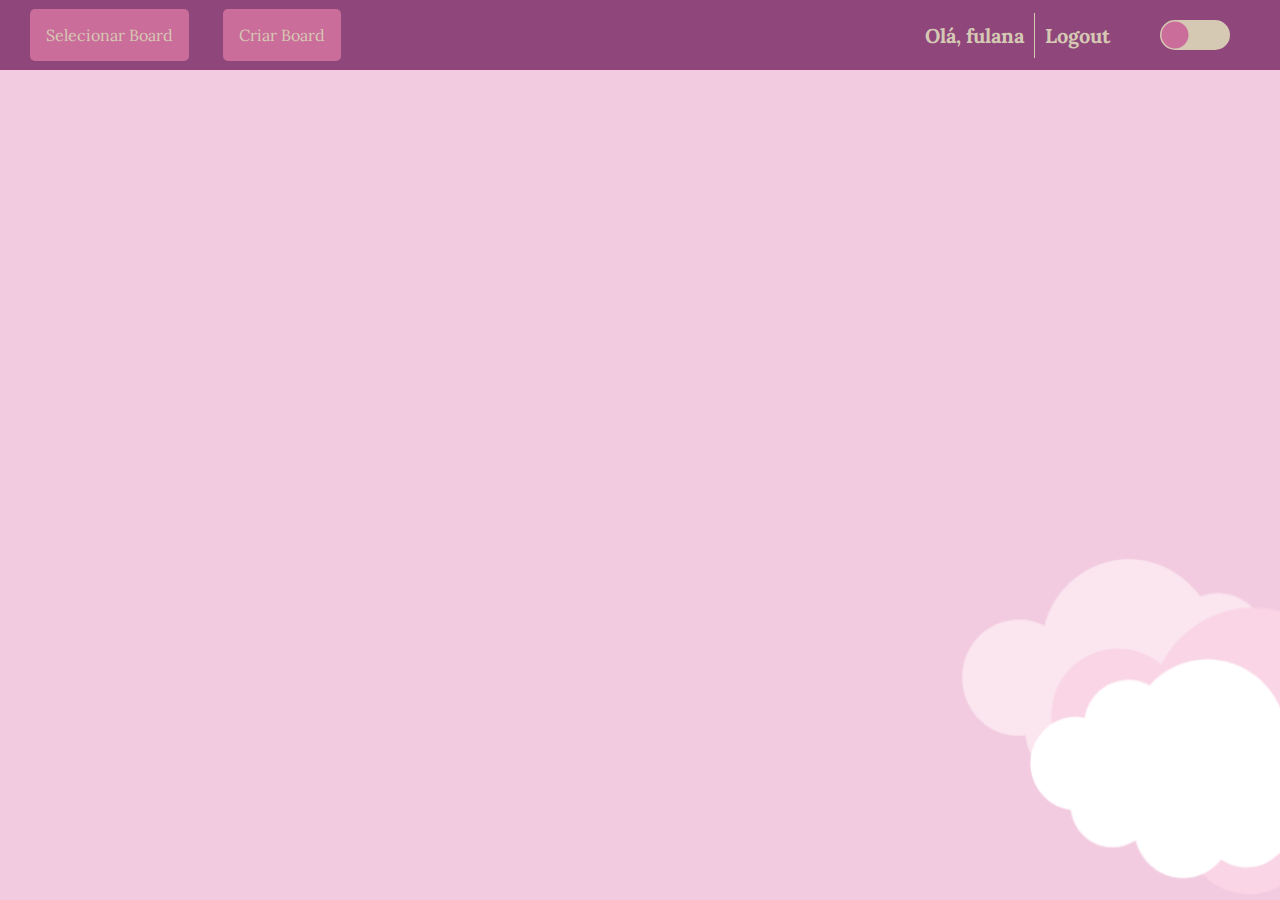
==== telas/taskBoard.html @ eb862b0d "função editar task" ====
<!DOCTYPE html>
<html lang="en">
  <head>
    <meta charset="UTF-8" />
    <meta name="viewport" content="width=device-width, initial-scale=1.0" />
    <title>TaskBoard</title>
    <link rel="stylesheet" href="/styles/global.css" />
  </head>
  <body>
    <header>
      <div class="container">
        <div class="dropdown" id="dropdown">
          <button
            class="dropbtn"
            id="dropbtn"
            type="button"
            data-bs-toggle="dropdown"
            aria-expanded="false"
          >
            Selecionar Board
          </button>
          <ul class="dropdown-content" id="dropdown-content">
            <li><a class="dropdown-item" href="#"></a></li>
          </ul>
        </div>
        <button class="dropbtn" id="openModal">Criar Board</button>
      </div>
      <div class="info-logout-darkmode" id="info-logout-darkmode">
        <p id="nomeFulana">Olá, fulana</p>
        <a onclick="logout()">Logout</a>
        <div class="trilho" id="trilho">
          <div class="indicador"></div>
        </div>
      </div>
    </header>
    <div id="modalCriarBoard" class="modal">
      <div class="modal-content">
        <h1>Crie uma nova board:</h1>
        <input
          type="text"
          id="boardName"
          class="card__title-input"
          name="name"
          placeholder="Nome da board"
        />
        <input
          type="text"
          id="boardDescription"
          class="card__title-input"
          name="name"
          placeholder="Descrição da board"
        />
        <button type="submit" id="submitBoard" class="add-card-btn">
          Criar Board
        </button>
      </div>
    </div>
    <div id="modalEditarTask" class="modal">
      <div class="modal-content">
        <h1>Edite sua task:</h1>
        <input
          type="text"
          id="editTaskName"
          class="card__title-input"
          name="name"
          placeholder="Nome da task"
        />
        <input
          type="text"
          id="editTaskDescription"
          class="card__title-input"
          name="name"
          placeholder="Descrição da task"
        />
        <button type="submit" id="editBoard" class="add-card-btn">
          Editar task
        </button>
      </div>
    </div>
    <main class="hidden">
      <section class="add-column">
        <button class="add-card-btn" id="excluirBoard">
          <i class="bi bi-trash3-fill" id="trash1"></i> Excluir Board
        </button>
        <button class="add-card-btn" id="adicionarColuna">
          <i class="bi bi-plus-lg"></i> Adicionar Coluna
        </button>
      </section>
      <div class="modal" id="formAdicionarColuna">
        <div class="modal-content">
          <h1>Crie uma nova coluna:</h1>
          <input
            class="card__title-input"
            id="submitColumnInput"
            type="text"
            placeholder="Digite o título da nova coluna"
            aria-label="Título da nova coluna"
          />
          <button id="submitColumnButton" class="add-card-btn">Adicionar</button>
        </div>
      </div>
      <section class="columns">
        <section class="column" id="column1">
          <div class="excluir">
            <h2 class="column__title" contenteditable="true" id="todo">
              To do
            </h2>
            <i class="bi bi-trash3-fill" id="trash1"></i>
          </div>
          <button class="add-card-btn" id="novatarefa1">Nova tarefa</button>
          <section class="column__cards"></section>
        </section>
      </section>
    </main>
    <script src="/js/taskBoard.js"></script>
  </body>
</html>
---- styles/global.css ----
@import url("https://fonts.googleapis.com/css2?family=Lora:ital,wght@0,400..700;1,400..700&family=Poppins:ital,wght@0,100;0,200;0,300;0,400;0,500;0,600;0,700;0,800;0,900;1,100;1,200;1,300;1,400;1,500;1,600;1,700;1,800;1,900&display=swap");
@import url("https://cdn.jsdelivr.net/npm/bootstrap-icons@1.11.3/font/bootstrap-icons.min.css");

* {
  margin: 0;
  padding: 0;
  box-sizing: border-box;
  font-family: "Lora", sans-serif;
}

body {
  min-height: 100vh;
  cursor: url(/imagem/cursor.png), pointer;
  background-color: #F2CBE0;
  background-image: url(/imagem/Design\ sem\ nome.png);
  background-size:cover;
}

main {
  user-select: none;
  display: flex;
  flex-direction: column;
  justify-content: flex-start;
  align-items: baseline;
  gap: 20px;
  overflow: auto;
  min-height: calc(100vh - 70px);
}

.hidden {
  display: none;
}

header {
  background-color: #8F477B;
  width: 100%;
  height: 70px;
  display: flex;
  flex-direction: row;
  justify-content: space-between;
  align-items: center;
}

.dropbtn {
  background-color: #CB6D9A;
  color:#d6c9b4;
  padding: 16px;
  font-size: 16px;
  border: none;
  cursor: url(/imagem/cursor2.png), pointer;  
  margin-left: 30px;
  border-radius: 5px;
}

.dropdown {
  position: relative;
  display: inline-block;
}

.dropdown-content {
  display: none;
  position: absolute;
  background-color:#CB6D9A;
  height: 70vh;
  border-radius: 5px;
  box-shadow: 0px 8px 16px 0px rgba(0, 0, 0, 0.2);
  z-index: 1;
  left: 0;
  list-style: none;
  overflow-x: hidden;
  overflow-y: scroll;
  user-select: none;
  margin-left: 10px;
  min-width: 200px;
}

.dropdown-content a {
  color:#d6c9b4;
  padding: 12px 16px;
  text-decoration: none;
  display: block;
  cursor: url(/imagem/cursor2.png), pointer;  
}

.dropdown-item {
  color: #455763;
}

.dropdown-content a:hover {
  background-color: #e8e2da;
  color: #CB6D9A;
}

.dropdown:hover .dropdown-content {
  display: block;
}

.info-logout-darkmode {
  display: flex;
  flex-direction: row;
  align-items: center;
  padding: 20px;
  margin-right: 30px;
}

.info-logout-darkmode p {
  font-size: 20px;
  color:#d6c9b4;
  border-right: #d6c9b4 solid 1px;
  padding: 10px;
  margin-right: 10px;
  font-weight: bold;
}

.info-logout-darkmode a {
  text-decoration: none;
  color: #d6c9b4;
  margin-right: 50px;
  font-weight: bold;
  font-size: 20px;
  cursor: url(/imagem/cursor2.png), pointer;  
}

.trilho {
  width: 70px;
  height: 30px;
  background-color: #d6c9b4;
  border-radius: 50px;
  position: relative;
  cursor: url(/imagem/cursor2.png), pointer;  
}

.trilho .indicador {
  width: 30px;
  height: 30px;
  background-color:#CB6D9A;
  border-radius: 50%;
  transform: scale(0.9);
  position: absolute;
  left: 0;
  transition: 0.5s;
}

.modal {
  display: none;
  position: fixed;
  top: 0;
  left: 0;
  width: 100%;
  height: 100%;
  background-color: rgba(0, 0, 0, 0.5);
  justify-content: center;
  align-items: center;
}

.modal-content {
  background-color:#8F477B;
  padding: 20px;
  border-radius: 10px;
  box-shadow: 0 4px 8px rgba(0, 0, 0, 0.2);
  text-align: center;
  width: 100%;
  max-width: 400px;
  display: flex;
  flex-direction: column;
  align-items: center;
}

h1{
  font-size: 15px;
  color: #d6c9b4;
  margin: 7px;
}

.columns {
  display: flex;
  gap: 15px;
  margin-top: 50px;
  padding: 30px;
}

.column {
  width: 250px;
  background-color:#8F477B;
  border-radius: 8px;
  padding: 10px;
  height: fit-content;
  min-width: 200px;
  overflow-y: auto;
  overflow-x: hidden;
}

.column__title {
  color:#d6c9b4;
  font-size: 0.9rem;
  font-size: 20px;
  font-weight: bold;
  margin: 20px;
}

.column__cards {
  padding: 4px;
  height: 100%;
  border-radius: 5px;
}

.card-container {
  margin-bottom: 8px;
  display: flex;
  flex-direction: column;
  align-items: end;
}

.trash-container{
  display: flex;
  justify-content: space-between;
  width: 220px;
}

.card {
  width: 100%;
  min-height: 70px;
  background-color: #F2CBE0;
  border-radius: 5px;
  border: 2px solid #d6c9b4;
  box-shadow: 0 2px 2px #CB6D9A;
  padding: 12px 14px;
  font-size: 0.9rem;
  font-weight: 500;
  color: #8F477B;
  margin-bottom: 5px;
}

.card__title {
  font-size: 18px;
  font-weight: bold;
}

.card__description {
  font-size: 15px;
}

.card__title-input,
.card__description-input, .new-column-title {
  background-color: #F2CBE0;
  color: #8F477B;
  width: 200px;
  padding: 5px;
}

.column--highlight {
  background-color: #F2CBE0;
}

.add-card-btn {
  margin: 10px;
  background-color: #CB6D9A;
  color: #d6c9b4;
  border: none;
  padding: 7px;
  border-radius: 5px;
  cursor: url(/imagem/cursor2.png), pointer;  
}

.add-card-btn:hover {
  background-color: #d6c9b4;
  color: #CB6D9A;
  transform: scale(1.05);
  box-shadow: 0 4px 8px rgba(0, 0, 0, 0.2);
  cursor: url(/imagem/cursor2.png), pointer;  
}

.add-column {
  display: flex;
  flex-direction: row;
  width: 100%;
  justify-content: right;
  margin-top: 20px;
}

.bi-trash3-fill,
.excluir, .bi-pencil-square, .bi-plus-lg {
  width: 8%;
  cursor: url(/imagem/cursor2.png), pointer;  
  color:#d6c9b4;
}

.excluir {
  display: flex;
  justify-content: space-between;
  align-items: center;
  margin-right: 7px;
}

.divExcluir {
  display: flex;
  justify-content: space-between;
  align-items: center;
  margin-right: 7px;
}

.trilho.dark {
  background-color: #275A91;
  cursor: url(/imagem/cursordark2.png), pointer;
}

.trilho.dark .indicador {
  left: 40px;
  background-color: #FDC797;
}

body.dark {
  background-color: #012A61;
  cursor: url(/imagem/cursordark.png), pointer;
  background-image: url(/imagem/Design\ sem\ nome\ \(2\).png);
  background-size:cover;
}

header.dark {
  background-color: #021334;
}

.dropbtn.dark {
  background-color: #275A91;
  color: #FDC797;
  cursor: url(/imagem/cursordark2.png), pointer;
}

.dropdown-content.dark {
  background-color: #275A91;
  color: #FDC797;
}

.dropdown-content.dark a {
  color: #FDC797;
  cursor: url(/imagem/cursordark2.png), pointer;
}

.dropdown-content.dark a:hover {
  background-color: #FDC797;
  color: #275A91;
}

.info-logout-darkmode.dark p {
  color: #FDC797;
  border-right: #FDC797 solid 1px;
}

.info-logout-darkmode.dark a {
  color: #FDC797;
  cursor: url(/imagem/cursordark2.png), pointer;
}

.column.dark {
  background-color: #021334;
}

.column__title.dark {
  color: #FDC797;
}

.column__cards.dark {
  color: #012A61;
}

.bi-trash3-fill.dark,
.excluir.dark, .bi-pencil-square.dark, .bi-plus-lg {
  color: #FDC797;
  cursor: url(/imagem/cursordark2.png), pointer;
}

.card.dark{
  background-color: #275A91;
  color:#FDC797;
  border: 2px solid #012A61;
  box-shadow: 0 2px 2px #275a91;
}

.add-card-btn.dark, .add-column-btn.dark{
  background-color: #275a91;
  color: #FDC797;
  cursor: url(/imagem/cursordark2.png), pointer;
}

.add-card-btn.dark:hover,
.add-column-btn.dark:hover {
  background-color: #FDC797;
  color: #275A91;
}

.card__title-input.dark,
.card__description-input.dark, .new-column-title.dark {
  background-color: #275A91;
  color: #FDC797;
  width: 200px;
}

.column--highlight.dark {
  background-color:#FDC797;
}

.modal.dark{
  background-color: #021334;
}

.modal-content.dark{
  background-color: #012A61;
}

h1.dark{
  color: #FDC797;
}
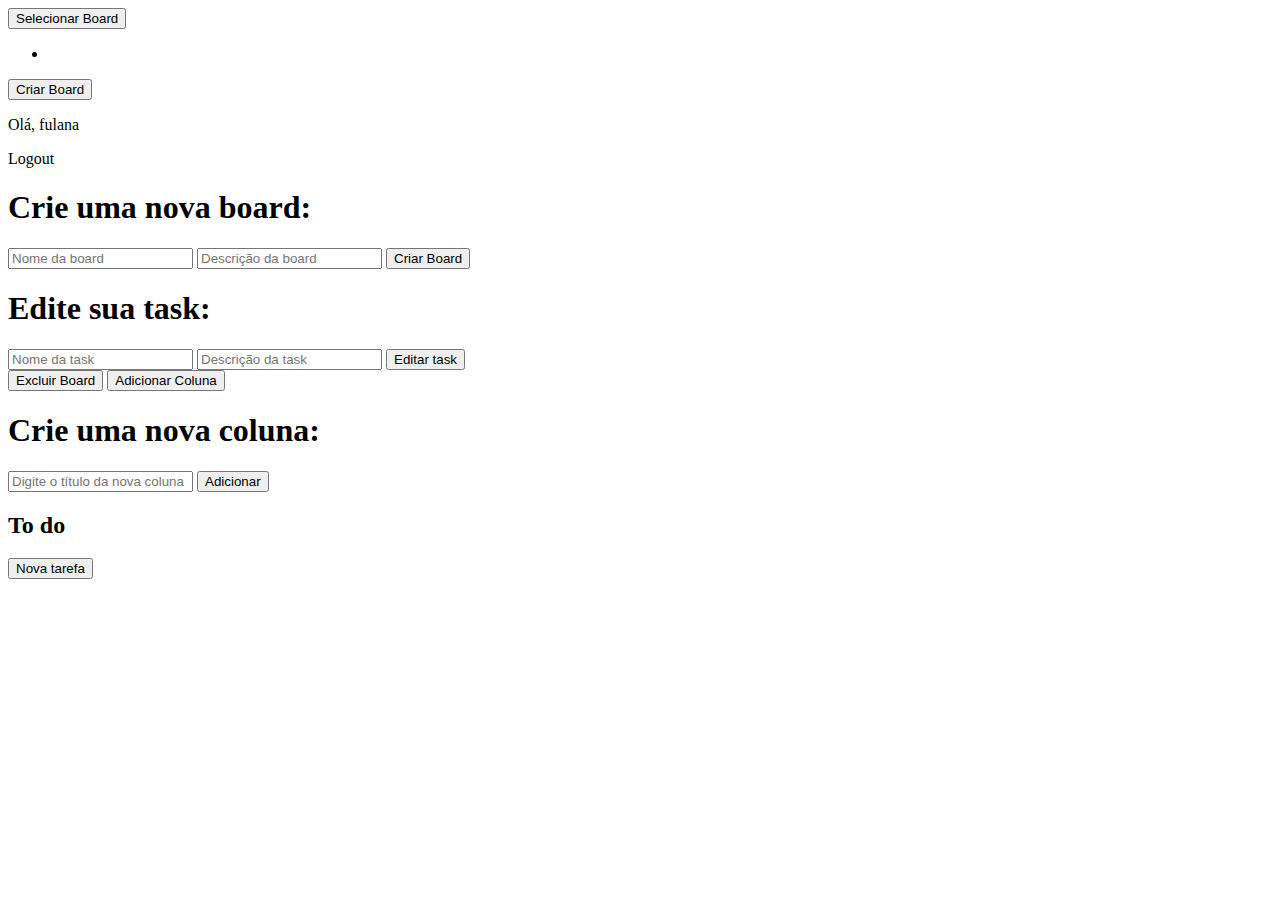
==== commit a4dda45f: "arrumei pro git pages" ====
--- a/telas/taskBoard.html
+++ b/telas/taskBoard.html
@@ -4,7 +4,7 @@
     <meta charset="UTF-8" />
     <meta name="viewport" content="width=device-width, initial-scale=1.0" />
     <title>TaskBoard</title>
-    <link rel="stylesheet" href="/styles/global.css" />
+    <link rel="stylesheet" href="styles/global.css" />
   </head>
   <body>
     <header>
@@ -83,7 +83,7 @@
           <i class="bi bi-trash3-fill" id="trash1"></i> Excluir Board
         </button>
         <button class="add-card-btn" id="adicionarColuna">
-          <i class="bi bi-plus-lg"></i> Adicionar Coluna
+          <i class="bi bi-file-plus-fill"></i> Adicionar Coluna
         </button>
       </section>
       <div class="modal" id="formAdicionarColuna">
@@ -112,6 +112,6 @@
         </section>
       </section>
     </main>
-    <script src="/js/taskBoard.js"></script>
+    <script src="js/taskBoard.js"></script>
   </body>
 </html>
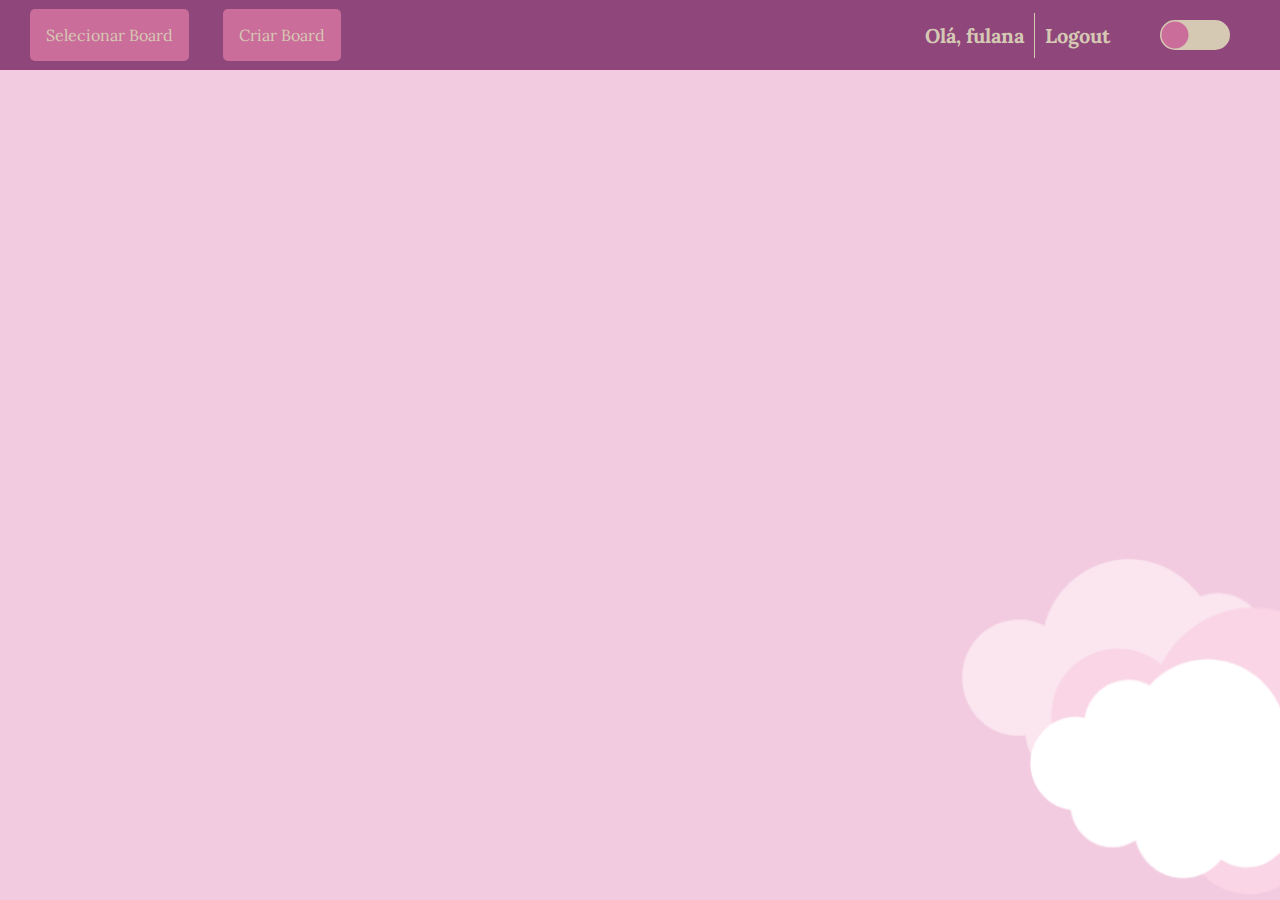
==== commit 33fb6b02: "teste" ====
--- a/telas/taskBoard.html
+++ b/telas/taskBoard.html
@@ -4,7 +4,8 @@
     <meta charset="UTF-8" />
     <meta name="viewport" content="width=device-width, initial-scale=1.0" />
     <title>TaskBoard</title>
-    <link rel="stylesheet" href="styles/global.css" />
+    <link rel="stylesheet" href="/styles/global.css" />
+    <link rel="stylesheet" href="styles/global.css">
   </head>
   <body>
     <header>
@@ -112,6 +113,6 @@
         </section>
       </section>
     </main>
-    <script src="js/taskBoard.js"></script>
+    <script src="/js/taskBoard.js"></script>
   </body>
 </html>
--- a/styles/global.css
+++ b/styles/global.css
@@ -0,0 +1,420 @@
+@import url("https://fonts.googleapis.com/css2?family=Lora:ital,wght@0,400..700;1,400..700&family=Poppins:ital,wght@0,100;0,200;0,300;0,400;0,500;0,600;0,700;0,800;0,900;1,100;1,200;1,300;1,400;1,500;1,600;1,700;1,800;1,900&display=swap");
+@import url("https://cdn.jsdelivr.net/npm/bootstrap-icons@1.11.3/font/bootstrap-icons.min.css");
+
+* {
+  margin: 0;
+  padding: 0;
+  box-sizing: border-box;
+  font-family: "Lora", sans-serif;
+}
+
+body {
+  min-height: 100vh;
+  cursor: url(/imagem/cursor.png), pointer;
+  background-color: #F2CBE0;
+  background-image: url(/imagem/Design\ sem\ nome.png);
+  background-size:cover;
+}
+
+main {
+  user-select: none;
+  display: flex;
+  flex-direction: column;
+  justify-content: flex-start;
+  align-items: baseline;
+  gap: 20px;
+  overflow: auto;
+  min-height: calc(100vh - 70px);
+}
+
+.hidden {
+  display: none;
+}
+
+header {
+  background-color: #8F477B;
+  width: 100%;
+  height: 70px;
+  display: flex;
+  flex-direction: row;
+  justify-content: space-between;
+  align-items: center;
+}
+
+.dropbtn {
+  background-color: #CB6D9A;
+  color:#d6c9b4;
+  padding: 16px;
+  font-size: 16px;
+  border: none;
+  cursor: url(/imagem/cursor2.png), pointer;  
+  margin-left: 30px;
+  border-radius: 5px;
+}
+
+.dropdown {
+  position: relative;
+  display: inline-block;
+}
+
+.dropdown-content {
+  display: none;
+  position: absolute;
+  background-color:#CB6D9A;
+  height: 70vh;
+  border-radius: 5px;
+  box-shadow: 0px 8px 16px 0px rgba(0, 0, 0, 0.2);
+  z-index: 1;
+  left: 0;
+  list-style: none;
+  overflow-x: hidden;
+  overflow-y: scroll;
+  user-select: none;
+  margin-left: 10px;
+  min-width: 200px;
+}
+
+.dropdown-content a {
+  color:#d6c9b4;
+  padding: 12px 16px;
+  text-decoration: none;
+  display: block;
+  cursor: url(/imagem/cursor2.png), pointer;  
+}
+
+.dropdown-item {
+  color: #455763;
+}
+
+.dropdown-content a:hover {
+  background-color: #e8e2da;
+  color: #CB6D9A;
+}
+
+.dropdown:hover .dropdown-content {
+  display: block;
+}
+
+.info-logout-darkmode {
+  display: flex;
+  flex-direction: row;
+  align-items: center;
+  padding: 20px;
+  margin-right: 30px;
+}
+
+.info-logout-darkmode p {
+  font-size: 20px;
+  color:#d6c9b4;
+  border-right: #d6c9b4 solid 1px;
+  padding: 10px;
+  margin-right: 10px;
+  font-weight: bold;
+}
+
+.info-logout-darkmode a {
+  text-decoration: none;
+  color: #d6c9b4;
+  margin-right: 50px;
+  font-weight: bold;
+  font-size: 20px;
+  cursor: url(/imagem/cursor2.png), pointer;  
+}
+
+.trilho {
+  width: 70px;
+  height: 30px;
+  background-color: #d6c9b4;
+  border-radius: 50px;
+  position: relative;
+  cursor: url(/imagem/cursor2.png), pointer;  
+}
+
+.trilho .indicador {
+  width: 30px;
+  height: 30px;
+  background-color:#CB6D9A;
+  border-radius: 50%;
+  transform: scale(0.9);
+  position: absolute;
+  left: 0;
+  transition: 0.5s;
+}
+
+.modal {
+  display: none;
+  position: fixed;
+  top: 0;
+  left: 0;
+  width: 100%;
+  height: 100%;
+  background-color: rgba(0, 0, 0, 0.5);
+  justify-content: center;
+  align-items: center;
+}
+
+.modal-content {
+  background-color:#8F477B;
+  padding: 20px;
+  border-radius: 10px;
+  box-shadow: 0 4px 8px rgba(0, 0, 0, 0.2);
+  text-align: center;
+  width: 100%;
+  max-width: 400px;
+  display: flex;
+  flex-direction: column;
+  align-items: center;
+}
+
+h1{
+  font-size: 15px;
+  color: #d6c9b4;
+  margin: 7px;
+}
+
+.columns {
+  display: flex;
+  gap: 15px;
+  margin-top: 50px;
+  padding: 30px;
+}
+
+.column {
+  width: 250px;
+  background-color:#8F477B;
+  border-radius: 8px;
+  padding: 10px;
+  height: fit-content;
+  min-width: 200px;
+  overflow-y: auto;
+  overflow-x: hidden;
+}
+
+.column__title {
+  color:#d6c9b4;
+  font-size: 0.9rem;
+  font-size: 20px;
+  font-weight: bold;
+  margin: 20px;
+}
+
+.column__cards {
+  padding: 4px;
+  height: 100%;
+  border-radius: 5px;
+}
+
+.card-container {
+  margin-bottom: 8px;
+  display: flex;
+  flex-direction: column;
+  align-items: end;
+}
+
+.trash-container{
+  display: flex;
+  justify-content: space-between;
+  width: 220px;
+}
+
+.card {
+  width: 100%;
+  min-height: 70px;
+  background-color: #F2CBE0;
+  border-radius: 5px;
+  border: 2px solid #d6c9b4;
+  box-shadow: 0 2px 2px #CB6D9A;
+  padding: 12px 14px;
+  font-size: 0.9rem;
+  font-weight: 500;
+  color: #8F477B;
+  margin-bottom: 5px;
+}
+
+.card__title {
+  font-size: 18px;
+  font-weight: bold;
+}
+
+.card__description {
+  font-size: 15px;
+}
+
+.card__title-input,
+.card__description-input, .new-column-title {
+  background-color: #F2CBE0;
+  color: #8F477B;
+  width: 200px;
+  padding: 5px;
+}
+
+.column--highlight {
+  background-color: #F2CBE0;
+}
+
+.add-card-btn {
+  margin: 10px;
+  background-color: #CB6D9A;
+  color: #d6c9b4;
+  border: none;
+  padding: 7px;
+  border-radius: 5px;
+  cursor: url(/imagem/cursor2.png), pointer;  
+}
+
+.add-card-btn:hover {
+  background-color: #d6c9b4;
+  color: #CB6D9A;
+  transform: scale(1.05);
+  box-shadow: 0 4px 8px rgba(0, 0, 0, 0.2);
+  cursor: url(/imagem/cursor2.png), pointer;  
+}
+
+.add-card-btn:hover .bi-file-plus-fill, .add-card-btn:hover .bi-trash3-fill{
+  color:#CB6D9A;
+}
+
+.add-column {
+  display: flex;
+  flex-direction: row;
+  width: 100%;
+  justify-content: right;
+  margin-top: 20px;
+}
+
+.bi-trash3-fill,
+.excluir, .bi-pencil-square, .bi-file-plus-fill {
+  width: 8%;
+  cursor: url(/imagem/cursor2.png), pointer;  
+  color:#d6c9b4;
+}
+
+.excluir {
+  display: flex;
+  justify-content: space-between;
+  align-items: center;
+  margin-right: 7px;
+}
+
+.divExcluir {
+  display: flex;
+  justify-content: space-between;
+  align-items: center;
+  margin-right: 7px;
+}
+
+.trilho.dark {
+  background-color: #275A91;
+  cursor: url(/imagem/cursordark2.png), pointer;
+}
+
+.trilho.dark .indicador {
+  left: 40px;
+  background-color: #FDC797;
+}
+
+body.dark {
+  background-color: #012A61;
+  cursor: url(/imagem/cursordark.png), pointer;
+  background-image: url(/imagem/Design\ sem\ nome\ \(2\).png);
+  background-size:cover;
+}
+
+header.dark {
+  background-color: #021334;
+}
+
+.dropbtn.dark {
+  background-color: #275A91;
+  color: #FDC797;
+  cursor: url(/imagem/cursordark2.png), pointer;
+}
+
+.dropdown-content.dark {
+  background-color: #275A91;
+  color: #FDC797;
+}
+
+.dropdown-content.dark a {
+  color: #FDC797;
+  cursor: url(/imagem/cursordark2.png), pointer;
+}
+
+.dropdown-content.dark a:hover {
+  background-color: #FDC797;
+  color: #275A91;
+}
+
+.info-logout-darkmode.dark p {
+  color: #FDC797;
+  border-right: #FDC797 solid 1px;
+}
+
+.info-logout-darkmode.dark a {
+  color: #FDC797;
+  cursor: url(/imagem/cursordark2.png), pointer;
+}
+
+.column.dark {
+  background-color: #021334;
+}
+
+.column__title.dark {
+  color: #FDC797;
+}
+
+.column__cards.dark {
+  color: #012A61;
+}
+
+.bi-trash3-fill.dark,
+.excluir.dark, .bi-pencil-square.dark, .bi-file-plus-fill.dark {
+  color: #FDC797;
+  cursor: url(/imagem/cursordark2.png), pointer;
+}
+
+.card.dark{
+  background-color: #275A91;
+  color:#FDC797;
+  border: 2px solid #012A61;
+  box-shadow: 0 2px 2px #275a91;
+}
+
+.add-card-btn.dark, .add-column-btn.dark{
+  background-color: #275a91;
+  color: #FDC797;
+  cursor: url(/imagem/cursordark2.png), pointer;
+}
+
+.add-card-btn.dark:hover,
+.add-column-btn.dark:hover {
+  background-color: #FDC797;
+  color: #275A91;
+}
+
+.add-card-btn.dark:hover .bi-file-plus-fill.dark, .add-card-btn.dark:hover .bi-trash3-fill.dark{
+  color:#275A91;
+}
+
+.card__title-input.dark,
+.card__description-input.dark, .new-column-title.dark {
+  background-color: #275A91;
+  color: #FDC797;
+  width: 200px;
+}
+
+.column--highlight.dark {
+  background-color:#FDC797;
+}
+
+.modal.dark{
+  background-color: #021334;
+}
+
+.modal-content.dark{
+  background-color: #012A61;
+}
+
+h1.dark{
+  color: #FDC797;
+}